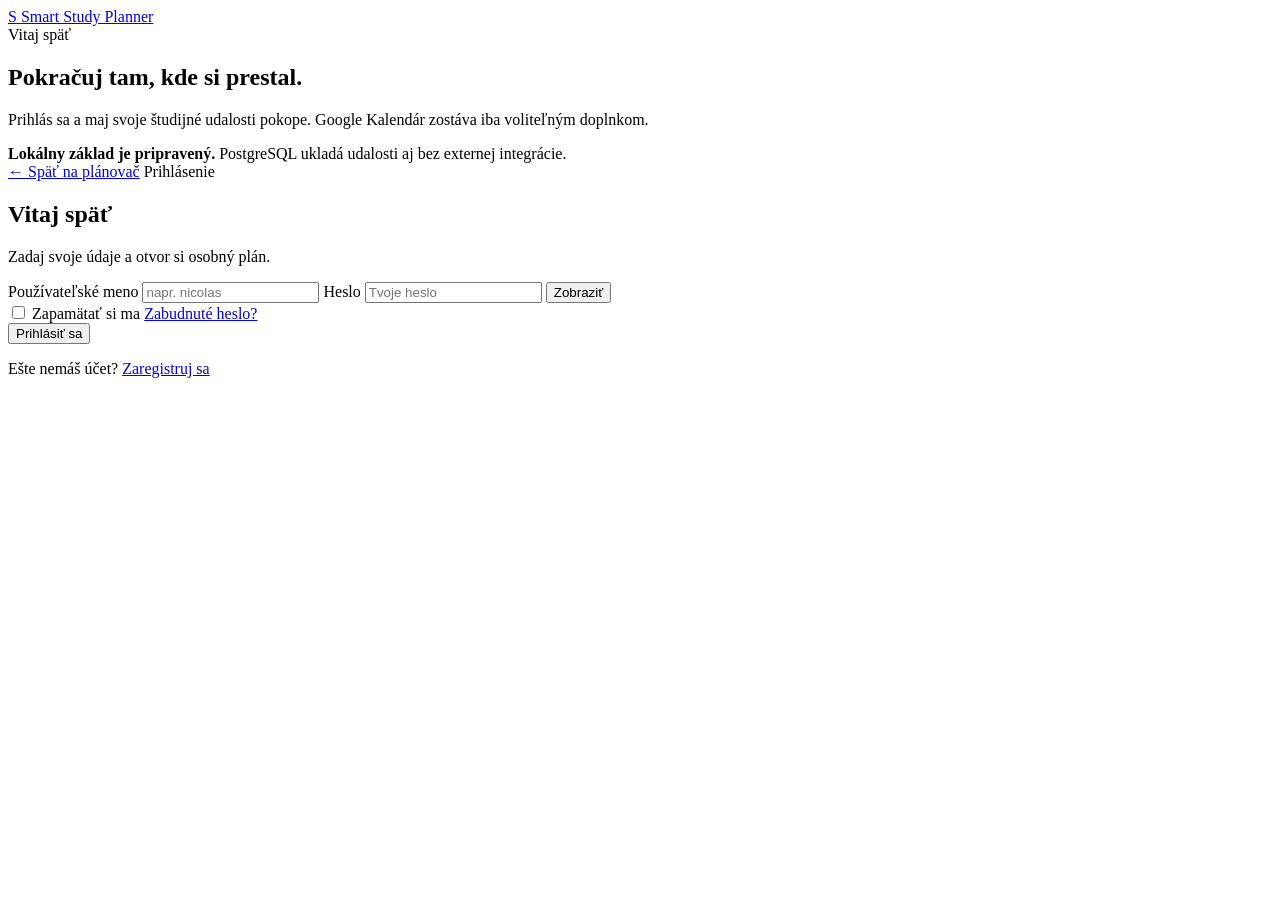
==== app/templates/login.html @ cf1f53dc "Add DB" ====
<!DOCTYPE html>
<html lang="sk">
<head>
    <meta charset="UTF-8">
    <meta name="viewport" content="width=device-width, initial-scale=1.0">
    <title>Prihlásenie | Smart Study Planner</title>
    <link rel="stylesheet" href="/static/styles.css">
</head>
<body class="auth-body">
    <main class="auth-shell">
        <section class="auth-intro">
            <a class="brand brand-light" href="/">
                <span class="brand-mark">S</span>
                <span>Smart Study Planner</span>
            </a>
            <div>
                <span class="eyebrow eyebrow-light">Vitaj späť</span>
                <h1>Pokračuj tam, kde si prestal.</h1>
                <p>Prihlás sa a maj svoje študijné udalosti pokope. Google Kalendár zostáva iba voliteľným doplnkom.</p>
            </div>
            <div class="auth-note">
                <strong>Lokálny základ je pripravený.</strong>
                <span>PostgreSQL ukladá udalosti aj bez externej integrácie.</span>
            </div>
        </section>

        <section class="auth-card">
            <a class="back-link" href="/">← Späť na plánovač</a>
            <span class="card-kicker">Prihlásenie</span>
            <h2>Vitaj späť</h2>
            <p class="muted">Zadaj svoje údaje a otvor si osobný plán.</p>

            <form class="form-stack auth-form" data-auth-form="login">
                <label>Používateľské meno
                    <input type="text" name="username" autocomplete="username" placeholder="napr. nicolas" required>
                </label>
                <label>Heslo
                    <span class="password-field">
                        <input type="password" name="password" autocomplete="current-password" placeholder="Tvoje heslo" required>
                        <button type="button" class="password-toggle" aria-label="Zobraziť heslo">Zobraziť</button>
                    </span>
                </label>
                <div class="form-meta">
                    <label class="simple-check"><input type="checkbox"> Zapamätať si ma</label>
                    <a href="#">Zabudnuté heslo?</a>
                </div>
                <button class="button button-primary button-wide" type="submit">Prihlásiť sa</button>
            </form>

            <div class="auth-message" hidden></div>
            <p class="auth-switch">Ešte nemáš účet? <a href="/register">Zaregistruj sa</a></p>
        </section>
    </main>
    <script src="/static/auth.js"></script>
</body>
</html>
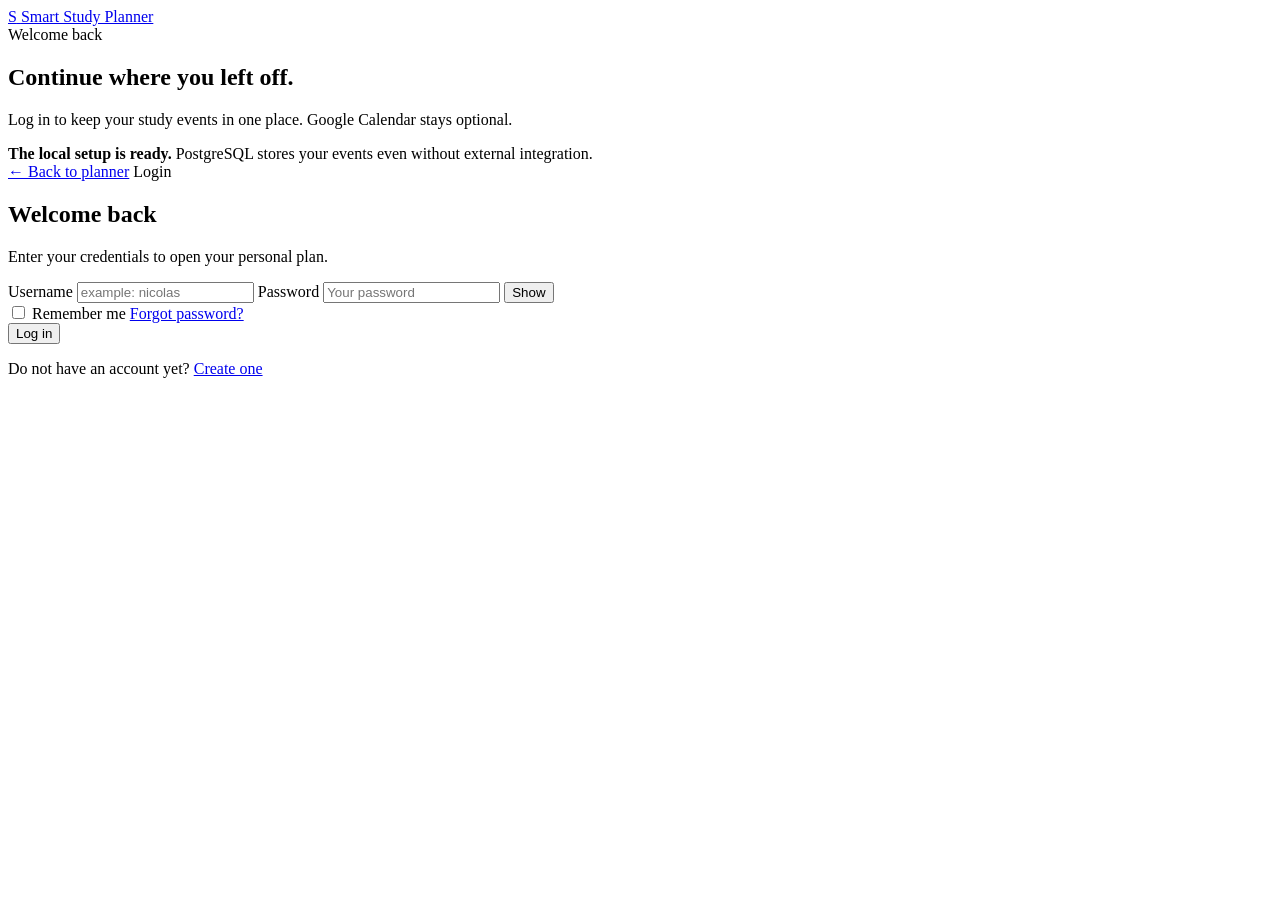
==== commit bfeffc37: "Add study plan block gen and refine JS" ====
--- a/app/templates/login.html
+++ b/app/templates/login.html
@@ -1,9 +1,9 @@
 <!DOCTYPE html>
-<html lang="sk">
+<html lang="en">
 <head>
     <meta charset="UTF-8">
     <meta name="viewport" content="width=device-width, initial-scale=1.0">
-    <title>Prihlásenie | Smart Study Planner</title>
+    <title>Login | Smart Study Planner</title>
     <link rel="stylesheet" href="/static/styles.css">
 </head>
 <body class="auth-body">
@@ -14,41 +14,41 @@
                 <span>Smart Study Planner</span>
             </a>
             <div>
-                <span class="eyebrow eyebrow-light">Vitaj späť</span>
-                <h1>Pokračuj tam, kde si prestal.</h1>
-                <p>Prihlás sa a maj svoje študijné udalosti pokope. Google Kalendár zostáva iba voliteľným doplnkom.</p>
+                <span class="eyebrow eyebrow-light">Welcome back</span>
+                <h1>Continue where you left off.</h1>
+                <p>Log in to keep your study events in one place. Google Calendar stays optional.</p>
             </div>
             <div class="auth-note">
-                <strong>Lokálny základ je pripravený.</strong>
-                <span>PostgreSQL ukladá udalosti aj bez externej integrácie.</span>
+                <strong>The local setup is ready.</strong>
+                <span>PostgreSQL stores your events even without external integration.</span>
             </div>
         </section>
 
         <section class="auth-card">
-            <a class="back-link" href="/">← Späť na plánovač</a>
-            <span class="card-kicker">Prihlásenie</span>
-            <h2>Vitaj späť</h2>
-            <p class="muted">Zadaj svoje údaje a otvor si osobný plán.</p>
+            <a class="back-link" href="/">← Back to planner</a>
+            <span class="card-kicker">Login</span>
+            <h2>Welcome back</h2>
+            <p class="muted">Enter your credentials to open your personal plan.</p>
 
             <form class="form-stack auth-form" data-auth-form="login">
-                <label>Používateľské meno
-                    <input type="text" name="username" autocomplete="username" placeholder="napr. nicolas" required>
+                <label>Username
+                    <input type="text" name="username" autocomplete="username" placeholder="example: nicolas" required>
                 </label>
-                <label>Heslo
+                <label>Password
                     <span class="password-field">
-                        <input type="password" name="password" autocomplete="current-password" placeholder="Tvoje heslo" required>
-                        <button type="button" class="password-toggle" aria-label="Zobraziť heslo">Zobraziť</button>
+                        <input type="password" name="password" autocomplete="current-password" placeholder="Your password" required>
+                        <button type="button" class="password-toggle" aria-label="Show password">Show</button>
                     </span>
                 </label>
                 <div class="form-meta">
-                    <label class="simple-check"><input type="checkbox"> Zapamätať si ma</label>
-                    <a href="#">Zabudnuté heslo?</a>
+                    <label class="simple-check"><input type="checkbox"> Remember me</label>
+                    <a href="#">Forgot password?</a>
                 </div>
-                <button class="button button-primary button-wide" type="submit">Prihlásiť sa</button>
+                <button class="button button-primary button-wide" type="submit">Log in</button>
             </form>
 
             <div class="auth-message" hidden></div>
-            <p class="auth-switch">Ešte nemáš účet? <a href="/register">Zaregistruj sa</a></p>
+            <p class="auth-switch">Do not have an account yet? <a href="/register">Create one</a></p>
         </section>
     </main>
     <script src="/static/auth.js"></script>
